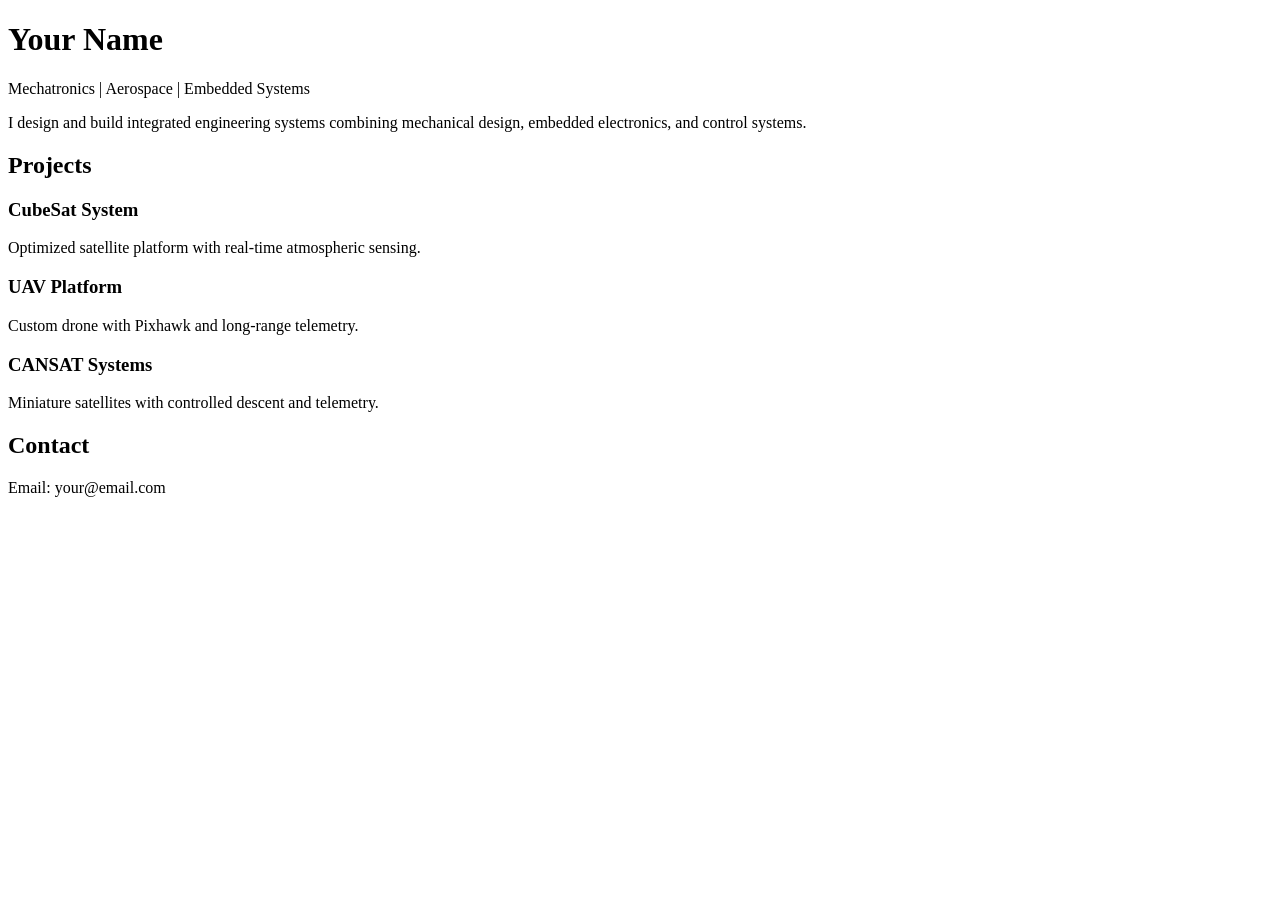
==== index.html @ cc248e73 "Add initial HTML structure for personal webpage" ====
<!DOCTYPE html>
<html>
<head>
  <title>Your Name</title>
  <link rel="stylesheet" href="style.css">
</head>
<body>

<header>
  <h1>Your Name</h1>
  <p>Mechatronics | Aerospace | Embedded Systems</p>
</header>

<section class="intro">
  <p>
    I design and build integrated engineering systems combining mechanical design,
    embedded electronics, and control systems.
  </p>
</section>

<section>
  <h2>Projects</h2>

  <div class="project">
    <h3>CubeSat System</h3>
    <p>Optimized satellite platform with real-time atmospheric sensing.</p>
  </div>

  <div class="project">
    <h3>UAV Platform</h3>
    <p>Custom drone with Pixhawk and long-range telemetry.</p>
  </div>

  <div class="project">
    <h3>CANSAT Systems</h3>
    <p>Miniature satellites with controlled descent and telemetry.</p>
  </div>

</section>

<section>
  <h2>Contact</h2>
  <p>Email: your@email.com</p>
</section>

</body>
</html>
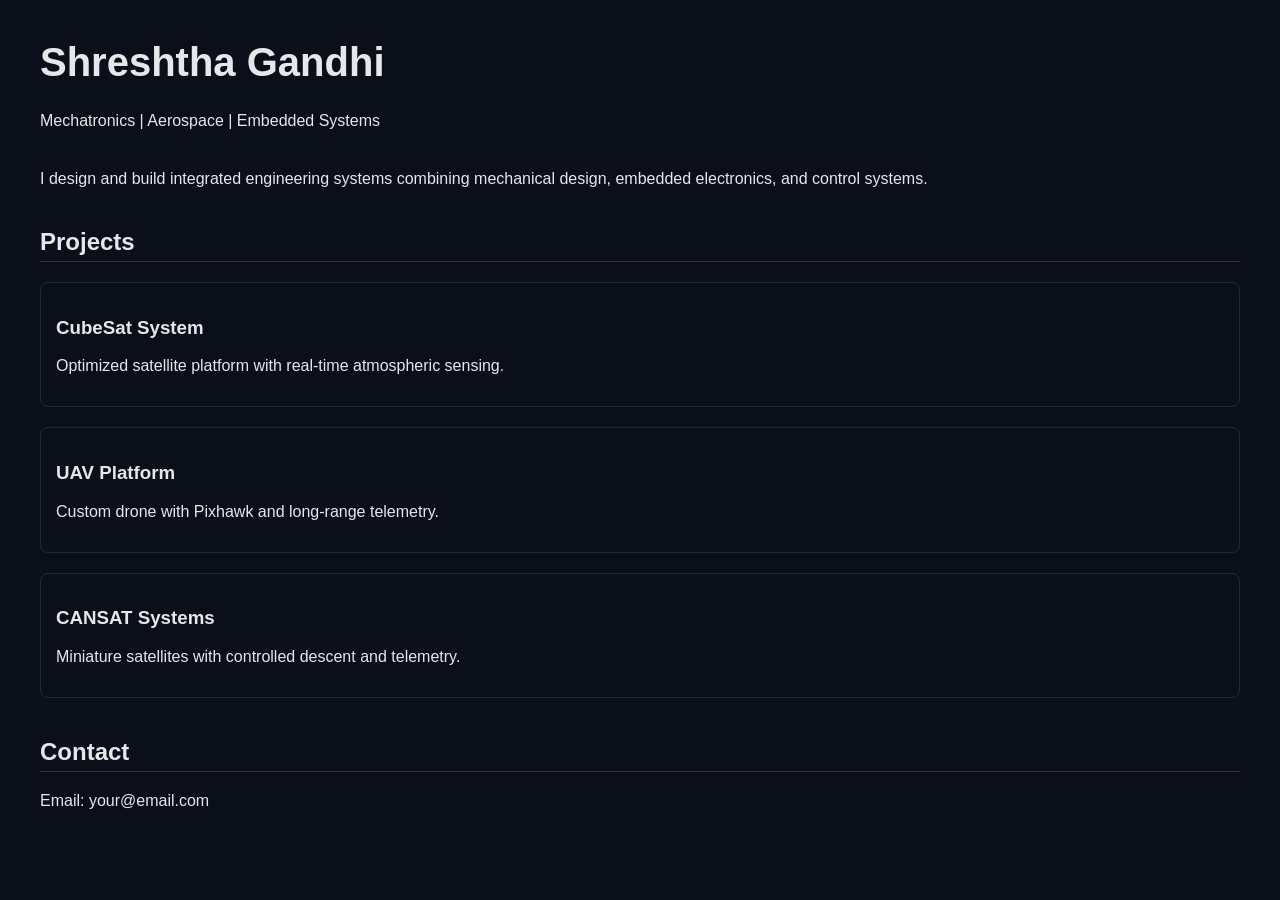
==== commit ae3cefea: "Update index.html" ====
--- a/index.html
+++ b/index.html
@@ -1,13 +1,13 @@
 <!DOCTYPE html>
 <html>
 <head>
-  <title>Your Name</title>
+  <title>Shreshtha Gandhi</title>
   <link rel="stylesheet" href="style.css">
 </head>
 <body>
 
 <header>
-  <h1>Your Name</h1>
+  <h1>Shreshtha Gandhi</h1>
   <p>Mechatronics | Aerospace | Embedded Systems</p>
 </header>
 
--- a/style.css
+++ b/style.css
@@ -0,0 +1,32 @@
+body {
+  font-family: Arial, sans-serif;
+  background-color: #0b0f19;
+  color: #e5e7eb;
+  margin: 40px;
+}
+
+header {
+  margin-bottom: 40px;
+}
+
+h1 {
+  font-size: 2.5rem;
+}
+
+h2 {
+  margin-top: 40px;
+  border-bottom: 1px solid #333;
+  padding-bottom: 5px;
+}
+
+.project {
+  margin-top: 20px;
+  padding: 15px;
+  border: 1px solid #1f2937;
+  border-radius: 8px;
+  transition: 0.3s;
+}
+
+.project:hover {
+  background-color: #111827;
+}
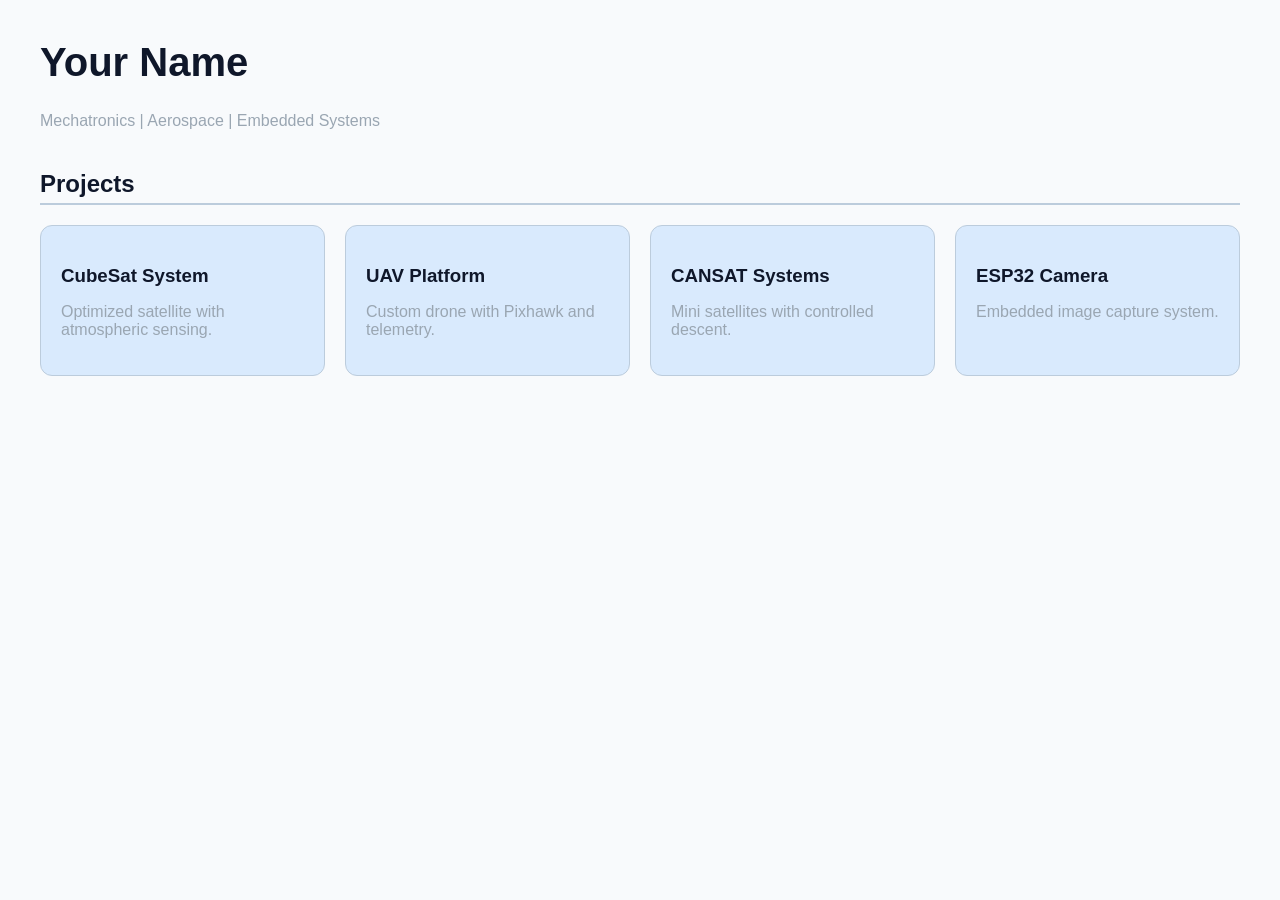
==== commit 545d902c: "Modify title and project section in index.html Updated the title and header name to 'Your Name'. Rep" ====
--- a/index.html
+++ b/index.html
@@ -1,47 +1,44 @@
 <!DOCTYPE html>
 <html>
 <head>
-  <title>Shreshtha Gandhi</title>
+  <title>Your Name</title>
   <link rel="stylesheet" href="style.css">
 </head>
 <body>
 
 <header>
-  <h1>Shreshtha Gandhi</h1>
+  <h1>Your Name</h1>
   <p>Mechatronics | Aerospace | Embedded Systems</p>
 </header>
-
-<section class="intro">
-  <p>
-    I design and build integrated engineering systems combining mechanical design,
-    embedded electronics, and control systems.
-  </p>
-</section>
 
 <section>
   <h2>Projects</h2>
 
-  <div class="project">
-    <h3>CubeSat System</h3>
-    <p>Optimized satellite platform with real-time atmospheric sensing.</p>
-  </div>
+  <div class="projects-container">
 
-  <div class="project">
-    <h3>UAV Platform</h3>
-    <p>Custom drone with Pixhawk and long-range telemetry.</p>
-  </div>
+    <a href="projects/cubesat.html" class="project-card">
+      <h3>CubeSat System</h3>
+      <p>Optimized satellite with atmospheric sensing.</p>
+    </a>
 
-  <div class="project">
-    <h3>CANSAT Systems</h3>
-    <p>Miniature satellites with controlled descent and telemetry.</p>
+    <a href="projects/uav.html" class="project-card">
+      <h3>UAV Platform</h3>
+      <p>Custom drone with Pixhawk and telemetry.</p>
+    </a>
+
+    <a href="projects/cansat.html" class="project-card">
+      <h3>CANSAT Systems</h3>
+      <p>Mini satellites with controlled descent.</p>
+    </a>
+
+    <a href="projects/esp32.html" class="project-card">
+      <h3>ESP32 Camera</h3>
+      <p>Embedded image capture system.</p>
+    </a>
+
   </div>
 
 </section>
 
-<section>
-  <h2>Contact</h2>
-  <p>Email: your@email.com</p>
-</section>
-
 </body>
 </html>
--- a/style.css
+++ b/style.css
@@ -1,10 +1,11 @@
 body {
   font-family: Arial, sans-serif;
-  background-color: #0b0f19;
-  color: #e5e7eb;
+  background-color: #F8FAFC;
+  color: #0f172a;
   margin: 40px;
 }
 
+/* Header */
 header {
   margin-bottom: 40px;
 }
@@ -13,20 +14,55 @@
   font-size: 2.5rem;
 }
 
+p {
+  color: #9AA6B2;
+}
+
+/* Section Titles */
 h2 {
   margin-top: 40px;
-  border-bottom: 1px solid #333;
+  border-bottom: 2px solid #BCCCDC;
   padding-bottom: 5px;
 }
 
-.project {
+/* Card Grid */
+.projects-container {
+  display: grid;
+  grid-template-columns: repeat(auto-fit, minmax(250px, 1fr));
+  gap: 20px;
   margin-top: 20px;
-  padding: 15px;
-  border: 1px solid #1f2937;
-  border-radius: 8px;
-  transition: 0.3s;
 }
 
-.project:hover {
-  background-color: #111827;
+/* Project Card */
+.project-card {
+  background-color: #D9EAFD;
+  padding: 20px;
+  border-radius: 12px;
+  border: 1px solid #BCCCDC;
+  transition: all 0.3s ease;
+  text-decoration: none;
+  color: inherit;
 }
+
+.project-card:hover {
+  transform: translateY(-5px);
+  background-color: #cfe0f7;
+}
+
+/* Card Title */
+.project-card h3 {
+  margin-bottom: 10px;
+}
+
+/* Detail Page */
+.project-detail {
+  max-width: 800px;
+}
+
+.back-link {
+  display: inline-block;
+  margin-bottom: 20px;
+  text-decoration: none;
+  color: #0f172a;
+  font-weight: bold;
+}
